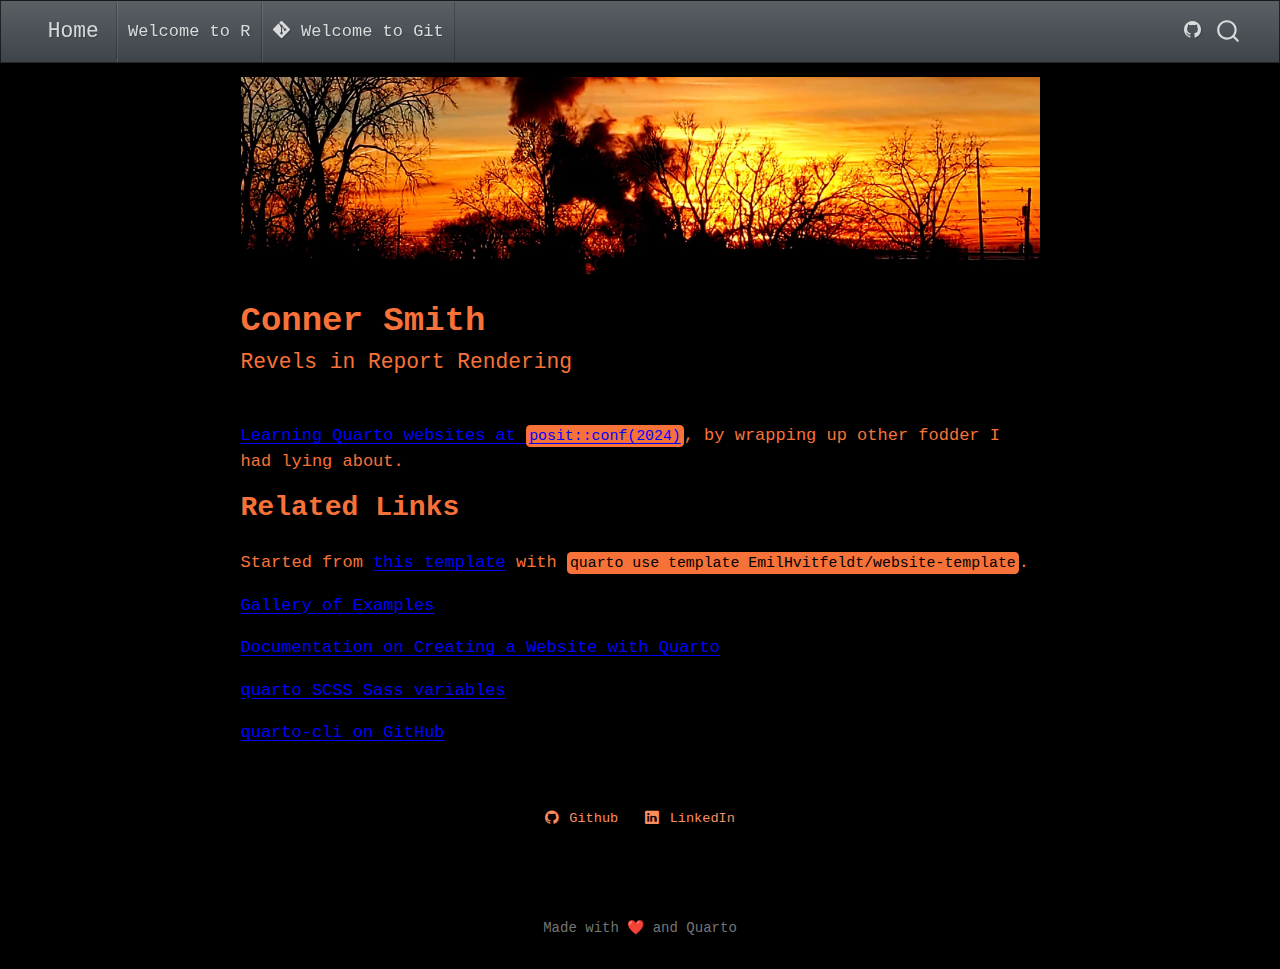
==== index.html @ 238fa05e "Built site for gh-pages" ====
<!DOCTYPE html>
<html xmlns="http://www.w3.org/1999/xhtml" lang="en" xml:lang="en"><head>

<meta charset="utf-8">
<meta name="generator" content="quarto-1.5.56">

<meta name="viewport" content="width=device-width, initial-scale=1.0, user-scalable=yes">


<title>Conner Smith – Home</title>
<style>
code{white-space: pre-wrap;}
span.smallcaps{font-variant: small-caps;}
div.columns{display: flex; gap: min(4vw, 1.5em);}
div.column{flex: auto; overflow-x: auto;}
div.hanging-indent{margin-left: 1.5em; text-indent: -1.5em;}
ul.task-list{list-style: none;}
ul.task-list li input[type="checkbox"] {
  width: 0.8em;
  margin: 0 0.8em 0.2em -1em; /* quarto-specific, see https://github.com/quarto-dev/quarto-cli/issues/4556 */ 
  vertical-align: middle;
}
</style>


<script src="site_libs/quarto-nav/quarto-nav.js"></script>
<script src="site_libs/quarto-nav/headroom.min.js"></script>
<script src="site_libs/clipboard/clipboard.min.js"></script>
<script src="site_libs/quarto-search/autocomplete.umd.js"></script>
<script src="site_libs/quarto-search/fuse.min.js"></script>
<script src="site_libs/quarto-search/quarto-search.js"></script>
<meta name="quarto:offset" content="./">
<script src="site_libs/quarto-html/quarto.js"></script>
<script src="site_libs/quarto-html/popper.min.js"></script>
<script src="site_libs/quarto-html/tippy.umd.min.js"></script>
<link href="site_libs/quarto-html/tippy.css" rel="stylesheet">
<link href="site_libs/quarto-html/quarto-syntax-highlighting-dark.css" rel="stylesheet" id="quarto-text-highlighting-styles">
<script src="site_libs/bootstrap/bootstrap.min.js"></script>
<link href="site_libs/bootstrap/bootstrap-icons.css" rel="stylesheet">
<link href="site_libs/bootstrap/bootstrap.min.css" rel="stylesheet" id="quarto-bootstrap" data-mode="dark">
<script id="quarto-search-options" type="application/json">{
  "location": "navbar",
  "copy-button": false,
  "collapse-after": 3,
  "panel-placement": "end",
  "type": "overlay",
  "limit": 50,
  "keyboard-shortcut": [
    "f",
    "/",
    "s"
  ],
  "show-item-context": false,
  "language": {
    "search-no-results-text": "No results",
    "search-matching-documents-text": "matching documents",
    "search-copy-link-title": "Copy link to search",
    "search-hide-matches-text": "Hide additional matches",
    "search-more-match-text": "more match in this document",
    "search-more-matches-text": "more matches in this document",
    "search-clear-button-title": "Clear",
    "search-text-placeholder": "",
    "search-detached-cancel-button-title": "Cancel",
    "search-submit-button-title": "Submit",
    "search-label": "Search"
  }
}</script>


<meta property="og:title" content="Conner Smith – Home">
<meta property="og:description" content="Revels in Report Rendering">
<meta property="og:image" content="https://cesBis.github.io/quarto-website-example/profile.jpg">
<meta property="og:site_name" content="Home">
</head>

<body class="nav-fixed fullcontent">

<div id="quarto-search-results"></div>
  <header id="quarto-header" class="headroom fixed-top">
    <nav class="navbar navbar-expand-lg " data-bs-theme="dark">
      <div class="navbar-container container-fluid">
      <div class="navbar-brand-container mx-auto">
    <a class="navbar-brand" href="./index.html">
    <span class="navbar-title">Home</span>
    </a>
  </div>
            <div id="quarto-search" class="" title="Search"></div>
          <button class="navbar-toggler" type="button" data-bs-toggle="collapse" data-bs-target="#navbarCollapse" aria-controls="navbarCollapse" role="menu" aria-expanded="false" aria-label="Toggle navigation" onclick="if (window.quartoToggleHeadroom) { window.quartoToggleHeadroom(); }">
  <span class="navbar-toggler-icon"></span>
</button>
          <div class="collapse navbar-collapse" id="navbarCollapse">
            <ul class="navbar-nav navbar-nav-scroll me-auto">
  <li class="nav-item">
    <a class="nav-link" href="./webR-welcome/index.html"> 
<span class="menu-text">Welcome to R</span></a>
  </li>  
  <li class="nav-item">
    <a class="nav-link" href="./git-slides/index.html"> <i class="bi bi-git" role="img">
</i> 
<span class="menu-text">Welcome to Git</span></a>
  </li>  
</ul>
          </div> <!-- /navcollapse -->
            <div class="quarto-navbar-tools">
    <a href="https://github.com/cesBis/quarto-website-example" title="" class="quarto-navigation-tool px-1" aria-label=""><i class="bi bi-github"></i></a>
</div>
      </div> <!-- /container-fluid -->
    </nav>
</header>
<!-- content -->
<div id="quarto-content" class="quarto-container page-columns page-rows-contents page-layout-article page-navbar">
<!-- sidebar -->
<!-- margin-sidebar -->
    
<!-- main -->
<div class="quarto-about-marquee">
  <div class="about-image-container">
    <img src="profile.jpg" class="about-image " style="width: 100%;">
  </div>
  <div class="about-contents">
    <header id="title-block-header" class="quarto-title-block default">
<div class="quarto-title">
<h1 class="title">Conner Smith</h1>
<p class="subtitle lead">Revels in Report Rendering</p>
</div>
<div class="quarto-title-meta">
  </div>
</header> <main class="content" id="quarto-document-content">
<p><a href="https://posit-conf-2024.github.io/quarto-websites/">Learning Quarto websites at <code>posit::conf(2024)</code></a>, by wrapping up other fodder I had lying about.</p>
<section id="related-links" class="level2">
<h2 data-anchor-id="related-links">Related Links</h2>
<p>Started from <a href="https://github.com/EmilHvitfeldt/website-template">this template</a> with <code>quarto use template EmilHvitfeldt/website-template</code>.</p>
<p><a href="https://quarto.org/docs/gallery/#websites">Gallery of Examples</a></p>
<p><a href="https://quarto.org/docs/websites/">Documentation on Creating a Website with Quarto</a></p>
<p><a href="https://quarto.org/docs/output-formats/html-themes.html#sass-variables">quarto SCSS Sass variables</a></p>
<p><a href="https://github.com/quarto-dev/quarto-cli">quarto-cli on GitHub</a></p>


</section>
</main> 
    <div class="about-footer"><div class="about-links">
  <a href="https://github.com/cesBis" class="about-link" rel="" target="">
    <i class="bi bi-github"></i>
     <span class="about-link-text">Github</span>
  </a>
  <a href="https://www.linkedin.com/in/conner-smith-68b906111/" class="about-link" rel="" target="">
    <i class="bi bi-linkedin"></i>
     <span class="about-link-text">LinkedIn</span>
  </a>
</div>
</div>
  </div>
</div>
 <!-- /main -->
<script id="quarto-html-after-body" type="application/javascript">
window.document.addEventListener("DOMContentLoaded", function (event) {
  const toggleBodyColorMode = (bsSheetEl) => {
    const mode = bsSheetEl.getAttribute("data-mode");
    const bodyEl = window.document.querySelector("body");
    if (mode === "dark") {
      bodyEl.classList.add("quarto-dark");
      bodyEl.classList.remove("quarto-light");
    } else {
      bodyEl.classList.add("quarto-light");
      bodyEl.classList.remove("quarto-dark");
    }
  }
  const toggleBodyColorPrimary = () => {
    const bsSheetEl = window.document.querySelector("link#quarto-bootstrap");
    if (bsSheetEl) {
      toggleBodyColorMode(bsSheetEl);
    }
  }
  toggleBodyColorPrimary();  
  const isCodeAnnotation = (el) => {
    for (const clz of el.classList) {
      if (clz.startsWith('code-annotation-')) {                     
        return true;
      }
    }
    return false;
  }
  const onCopySuccess = function(e) {
    // button target
    const button = e.trigger;
    // don't keep focus
    button.blur();
    // flash "checked"
    button.classList.add('code-copy-button-checked');
    var currentTitle = button.getAttribute("title");
    button.setAttribute("title", "Copied!");
    let tooltip;
    if (window.bootstrap) {
      button.setAttribute("data-bs-toggle", "tooltip");
      button.setAttribute("data-bs-placement", "left");
      button.setAttribute("data-bs-title", "Copied!");
      tooltip = new bootstrap.Tooltip(button, 
        { trigger: "manual", 
          customClass: "code-copy-button-tooltip",
          offset: [0, -8]});
      tooltip.show();    
    }
    setTimeout(function() {
      if (tooltip) {
        tooltip.hide();
        button.removeAttribute("data-bs-title");
        button.removeAttribute("data-bs-toggle");
        button.removeAttribute("data-bs-placement");
      }
      button.setAttribute("title", currentTitle);
      button.classList.remove('code-copy-button-checked');
    }, 1000);
    // clear code selection
    e.clearSelection();
  }
  const getTextToCopy = function(trigger) {
      const codeEl = trigger.previousElementSibling.cloneNode(true);
      for (const childEl of codeEl.children) {
        if (isCodeAnnotation(childEl)) {
          childEl.remove();
        }
      }
      return codeEl.innerText;
  }
  const clipboard = new window.ClipboardJS('.code-copy-button:not([data-in-quarto-modal])', {
    text: getTextToCopy
  });
  clipboard.on('success', onCopySuccess);
  if (window.document.getElementById('quarto-embedded-source-code-modal')) {
    // For code content inside modals, clipBoardJS needs to be initialized with a container option
    // TODO: Check when it could be a function (https://github.com/zenorocha/clipboard.js/issues/860)
    const clipboardModal = new window.ClipboardJS('.code-copy-button[data-in-quarto-modal]', {
      text: getTextToCopy,
      container: window.document.getElementById('quarto-embedded-source-code-modal')
    });
    clipboardModal.on('success', onCopySuccess);
  }
    var localhostRegex = new RegExp(/^(?:http|https):\/\/localhost\:?[0-9]*\//);
    var mailtoRegex = new RegExp(/^mailto:/);
      var filterRegex = new RegExp("https:\/\/cesBis\.github\.io\/quarto-website-example\/");
    var isInternal = (href) => {
        return filterRegex.test(href) || localhostRegex.test(href) || mailtoRegex.test(href);
    }
    // Inspect non-navigation links and adorn them if external
 	var links = window.document.querySelectorAll('a[href]:not(.nav-link):not(.navbar-brand):not(.toc-action):not(.sidebar-link):not(.sidebar-item-toggle):not(.pagination-link):not(.no-external):not([aria-hidden]):not(.dropdown-item):not(.quarto-navigation-tool):not(.about-link)');
    for (var i=0; i<links.length; i++) {
      const link = links[i];
      if (!isInternal(link.href)) {
        // undo the damage that might have been done by quarto-nav.js in the case of
        // links that we want to consider external
        if (link.dataset.originalHref !== undefined) {
          link.href = link.dataset.originalHref;
        }
      }
    }
  function tippyHover(el, contentFn, onTriggerFn, onUntriggerFn) {
    const config = {
      allowHTML: true,
      maxWidth: 500,
      delay: 100,
      arrow: false,
      appendTo: function(el) {
          return el.parentElement;
      },
      interactive: true,
      interactiveBorder: 10,
      theme: 'quarto',
      placement: 'bottom-start',
    };
    if (contentFn) {
      config.content = contentFn;
    }
    if (onTriggerFn) {
      config.onTrigger = onTriggerFn;
    }
    if (onUntriggerFn) {
      config.onUntrigger = onUntriggerFn;
    }
    window.tippy(el, config); 
  }
  const noterefs = window.document.querySelectorAll('a[role="doc-noteref"]');
  for (var i=0; i<noterefs.length; i++) {
    const ref = noterefs[i];
    tippyHover(ref, function() {
      // use id or data attribute instead here
      let href = ref.getAttribute('data-footnote-href') || ref.getAttribute('href');
      try { href = new URL(href).hash; } catch {}
      const id = href.replace(/^#\/?/, "");
      const note = window.document.getElementById(id);
      if (note) {
        return note.innerHTML;
      } else {
        return "";
      }
    });
  }
  const xrefs = window.document.querySelectorAll('a.quarto-xref');
  const processXRef = (id, note) => {
    // Strip column container classes
    const stripColumnClz = (el) => {
      el.classList.remove("page-full", "page-columns");
      if (el.children) {
        for (const child of el.children) {
          stripColumnClz(child);
        }
      }
    }
    stripColumnClz(note)
    if (id === null || id.startsWith('sec-')) {
      // Special case sections, only their first couple elements
      const container = document.createElement("div");
      if (note.children && note.children.length > 2) {
        container.appendChild(note.children[0].cloneNode(true));
        for (let i = 1; i < note.children.length; i++) {
          const child = note.children[i];
          if (child.tagName === "P" && child.innerText === "") {
            continue;
          } else {
            container.appendChild(child.cloneNode(true));
            break;
          }
        }
        if (window.Quarto?.typesetMath) {
          window.Quarto.typesetMath(container);
        }
        return container.innerHTML
      } else {
        if (window.Quarto?.typesetMath) {
          window.Quarto.typesetMath(note);
        }
        return note.innerHTML;
      }
    } else {
      // Remove any anchor links if they are present
      const anchorLink = note.querySelector('a.anchorjs-link');
      if (anchorLink) {
        anchorLink.remove();
      }
      if (window.Quarto?.typesetMath) {
        window.Quarto.typesetMath(note);
      }
      // TODO in 1.5, we should make sure this works without a callout special case
      if (note.classList.contains("callout")) {
        return note.outerHTML;
      } else {
        return note.innerHTML;
      }
    }
  }
  for (var i=0; i<xrefs.length; i++) {
    const xref = xrefs[i];
    tippyHover(xref, undefined, function(instance) {
      instance.disable();
      let url = xref.getAttribute('href');
      let hash = undefined; 
      if (url.startsWith('#')) {
        hash = url;
      } else {
        try { hash = new URL(url).hash; } catch {}
      }
      if (hash) {
        const id = hash.replace(/^#\/?/, "");
        const note = window.document.getElementById(id);
        if (note !== null) {
          try {
            const html = processXRef(id, note.cloneNode(true));
            instance.setContent(html);
          } finally {
            instance.enable();
            instance.show();
          }
        } else {
          // See if we can fetch this
          fetch(url.split('#')[0])
          .then(res => res.text())
          .then(html => {
            const parser = new DOMParser();
            const htmlDoc = parser.parseFromString(html, "text/html");
            const note = htmlDoc.getElementById(id);
            if (note !== null) {
              const html = processXRef(id, note);
              instance.setContent(html);
            } 
          }).finally(() => {
            instance.enable();
            instance.show();
          });
        }
      } else {
        // See if we can fetch a full url (with no hash to target)
        // This is a special case and we should probably do some content thinning / targeting
        fetch(url)
        .then(res => res.text())
        .then(html => {
          const parser = new DOMParser();
          const htmlDoc = parser.parseFromString(html, "text/html");
          const note = htmlDoc.querySelector('main.content');
          if (note !== null) {
            // This should only happen for chapter cross references
            // (since there is no id in the URL)
            // remove the first header
            if (note.children.length > 0 && note.children[0].tagName === "HEADER") {
              note.children[0].remove();
            }
            const html = processXRef(null, note);
            instance.setContent(html);
          } 
        }).finally(() => {
          instance.enable();
          instance.show();
        });
      }
    }, function(instance) {
    });
  }
      let selectedAnnoteEl;
      const selectorForAnnotation = ( cell, annotation) => {
        let cellAttr = 'data-code-cell="' + cell + '"';
        let lineAttr = 'data-code-annotation="' +  annotation + '"';
        const selector = 'span[' + cellAttr + '][' + lineAttr + ']';
        return selector;
      }
      const selectCodeLines = (annoteEl) => {
        const doc = window.document;
        const targetCell = annoteEl.getAttribute("data-target-cell");
        const targetAnnotation = annoteEl.getAttribute("data-target-annotation");
        const annoteSpan = window.document.querySelector(selectorForAnnotation(targetCell, targetAnnotation));
        const lines = annoteSpan.getAttribute("data-code-lines").split(",");
        const lineIds = lines.map((line) => {
          return targetCell + "-" + line;
        })
        let top = null;
        let height = null;
        let parent = null;
        if (lineIds.length > 0) {
            //compute the position of the single el (top and bottom and make a div)
            const el = window.document.getElementById(lineIds[0]);
            top = el.offsetTop;
            height = el.offsetHeight;
            parent = el.parentElement.parentElement;
          if (lineIds.length > 1) {
            const lastEl = window.document.getElementById(lineIds[lineIds.length - 1]);
            const bottom = lastEl.offsetTop + lastEl.offsetHeight;
            height = bottom - top;
          }
          if (top !== null && height !== null && parent !== null) {
            // cook up a div (if necessary) and position it 
            let div = window.document.getElementById("code-annotation-line-highlight");
            if (div === null) {
              div = window.document.createElement("div");
              div.setAttribute("id", "code-annotation-line-highlight");
              div.style.position = 'absolute';
              parent.appendChild(div);
            }
            div.style.top = top - 2 + "px";
            div.style.height = height + 4 + "px";
            div.style.left = 0;
            let gutterDiv = window.document.getElementById("code-annotation-line-highlight-gutter");
            if (gutterDiv === null) {
              gutterDiv = window.document.createElement("div");
              gutterDiv.setAttribute("id", "code-annotation-line-highlight-gutter");
              gutterDiv.style.position = 'absolute';
              const codeCell = window.document.getElementById(targetCell);
              const gutter = codeCell.querySelector('.code-annotation-gutter');
              gutter.appendChild(gutterDiv);
            }
            gutterDiv.style.top = top - 2 + "px";
            gutterDiv.style.height = height + 4 + "px";
          }
          selectedAnnoteEl = annoteEl;
        }
      };
      const unselectCodeLines = () => {
        const elementsIds = ["code-annotation-line-highlight", "code-annotation-line-highlight-gutter"];
        elementsIds.forEach((elId) => {
          const div = window.document.getElementById(elId);
          if (div) {
            div.remove();
          }
        });
        selectedAnnoteEl = undefined;
      };
        // Handle positioning of the toggle
    window.addEventListener(
      "resize",
      throttle(() => {
        elRect = undefined;
        if (selectedAnnoteEl) {
          selectCodeLines(selectedAnnoteEl);
        }
      }, 10)
    );
    function throttle(fn, ms) {
    let throttle = false;
    let timer;
      return (...args) => {
        if(!throttle) { // first call gets through
            fn.apply(this, args);
            throttle = true;
        } else { // all the others get throttled
            if(timer) clearTimeout(timer); // cancel #2
            timer = setTimeout(() => {
              fn.apply(this, args);
              timer = throttle = false;
            }, ms);
        }
      };
    }
      // Attach click handler to the DT
      const annoteDls = window.document.querySelectorAll('dt[data-target-cell]');
      for (const annoteDlNode of annoteDls) {
        annoteDlNode.addEventListener('click', (event) => {
          const clickedEl = event.target;
          if (clickedEl !== selectedAnnoteEl) {
            unselectCodeLines();
            const activeEl = window.document.querySelector('dt[data-target-cell].code-annotation-active');
            if (activeEl) {
              activeEl.classList.remove('code-annotation-active');
            }
            selectCodeLines(clickedEl);
            clickedEl.classList.add('code-annotation-active');
          } else {
            // Unselect the line
            unselectCodeLines();
            clickedEl.classList.remove('code-annotation-active');
          }
        });
      }
  const findCites = (el) => {
    const parentEl = el.parentElement;
    if (parentEl) {
      const cites = parentEl.dataset.cites;
      if (cites) {
        return {
          el,
          cites: cites.split(' ')
        };
      } else {
        return findCites(el.parentElement)
      }
    } else {
      return undefined;
    }
  };
  var bibliorefs = window.document.querySelectorAll('a[role="doc-biblioref"]');
  for (var i=0; i<bibliorefs.length; i++) {
    const ref = bibliorefs[i];
    const citeInfo = findCites(ref);
    if (citeInfo) {
      tippyHover(citeInfo.el, function() {
        var popup = window.document.createElement('div');
        citeInfo.cites.forEach(function(cite) {
          var citeDiv = window.document.createElement('div');
          citeDiv.classList.add('hanging-indent');
          citeDiv.classList.add('csl-entry');
          var biblioDiv = window.document.getElementById('ref-' + cite);
          if (biblioDiv) {
            citeDiv.innerHTML = biblioDiv.innerHTML;
          }
          popup.appendChild(citeDiv);
        });
        return popup.innerHTML;
      });
    }
  }
});
</script>
</div> <!-- /content -->
<footer class="footer">
  <div class="nav-footer">
    <div class="nav-footer-left">
      &nbsp;
    </div>   
    <div class="nav-footer-center">
<p>Made with ❤️ and Quarto</p>
</div>
    <div class="nav-footer-right">
      &nbsp;
    </div>
  </div>
</footer>




</body></html>
---- site_libs/quarto-html/tippy.css ----
.tippy-box[data-animation=fade][data-state=hidden]{opacity:0}[data-tippy-root]{max-width:calc(100vw - 10px)}.tippy-box{position:relative;background-color:#333;color:#fff;border-radius:4px;font-size:14px;line-height:1.4;white-space:normal;outline:0;transition-property:transform,visibility,opacity}.tippy-box[data-placement^=top]>.tippy-arrow{bottom:0}.tippy-box[data-placement^=top]>.tippy-arrow:before{bottom:-7px;left:0;border-width:8px 8px 0;border-top-color:initial;transform-origin:center top}.tippy-box[data-placement^=bottom]>.tippy-arrow{top:0}.tippy-box[data-placement^=bottom]>.tippy-arrow:before{top:-7px;left:0;border-width:0 8px 8px;border-bottom-color:initial;transform-origin:center bottom}.tippy-box[data-placement^=left]>.tippy-arrow{right:0}.tippy-box[data-placement^=left]>.tippy-arrow:before{border-width:8px 0 8px 8px;border-left-color:initial;right:-7px;transform-origin:center left}.tippy-box[data-placement^=right]>.tippy-arrow{left:0}.tippy-box[data-placement^=right]>.tippy-arrow:before{left:-7px;border-width:8px 8px 8px 0;border-right-color:initial;transform-origin:center right}.tippy-box[data-inertia][data-state=visible]{transition-timing-function:cubic-bezier(.54,1.5,.38,1.11)}.tippy-arrow{width:16px;height:16px;color:#333}.tippy-arrow:before{content:"";position:absolute;border-color:transparent;border-style:solid}.tippy-content{position:relative;padding:5px 9px;z-index:1}
---- site_libs/quarto-html/quarto-syntax-highlighting-dark.css ----
/* quarto syntax highlight colors */
:root {
  --quarto-hl-al-color: #f07178;
  --quarto-hl-an-color: #d4d0ab;
  --quarto-hl-at-color: #00e0e0;
  --quarto-hl-bn-color: #d4d0ab;
  --quarto-hl-bu-color: #abe338;
  --quarto-hl-ch-color: #abe338;
  --quarto-hl-co-color: #f8f8f2;
  --quarto-hl-cv-color: #ffd700;
  --quarto-hl-cn-color: #ffd700;
  --quarto-hl-cf-color: #ffa07a;
  --quarto-hl-dt-color: #ffa07a;
  --quarto-hl-dv-color: #d4d0ab;
  --quarto-hl-do-color: #f8f8f2;
  --quarto-hl-er-color: #f07178;
  --quarto-hl-ex-color: #00e0e0;
  --quarto-hl-fl-color: #d4d0ab;
  --quarto-hl-fu-color: #ffa07a;
  --quarto-hl-im-color: #abe338;
  --quarto-hl-in-color: #d4d0ab;
  --quarto-hl-kw-color: #ffa07a;
  --quarto-hl-op-color: #ffa07a;
  --quarto-hl-ot-color: #00e0e0;
  --quarto-hl-pp-color: #dcc6e0;
  --quarto-hl-re-color: #00e0e0;
  --quarto-hl-sc-color: #abe338;
  --quarto-hl-ss-color: #abe338;
  --quarto-hl-st-color: #abe338;
  --quarto-hl-va-color: #00e0e0;
  --quarto-hl-vs-color: #abe338;
  --quarto-hl-wa-color: #dcc6e0;
}

/* other quarto variables */
:root {
  --quarto-font-monospace: SFMono-Regular, Menlo, Monaco, Consolas, "Liberation Mono", "Courier New", monospace;
}

code span.al {
  background-color: #2a0f15;
  font-weight: bold;
  color: #f07178;
}

code span.an {
  color: #d4d0ab;
}

code span.at {
  color: #00e0e0;
}

code span.bn {
  color: #d4d0ab;
}

code span.bu {
  color: #abe338;
}

code span.ch {
  color: #abe338;
}

code span.co {
  font-style: italic;
  color: #f8f8f2;
}

code span.cv {
  color: #ffd700;
}

code span.cn {
  color: #ffd700;
}

code span.cf {
  font-weight: bold;
  color: #ffa07a;
}

code span.dt {
  color: #ffa07a;
}

code span.dv {
  color: #d4d0ab;
}

code span.do {
  color: #f8f8f2;
}

code span.er {
  color: #f07178;
  text-decoration: underline;
}

code span.ex {
  font-weight: bold;
  color: #00e0e0;
}

code span.fl {
  color: #d4d0ab;
}

code span.fu {
  color: #ffa07a;
}

code span.im {
  color: #abe338;
}

code span.in {
  color: #d4d0ab;
}

code span.kw {
  font-weight: bold;
  color: #ffa07a;
}

pre > code.sourceCode > span {
  color: #f8f8f2;
}

code span {
  color: #f8f8f2;
}

code.sourceCode > span {
  color: #f8f8f2;
}

div.sourceCode,
div.sourceCode pre.sourceCode {
  color: #f8f8f2;
}

code span.op {
  color: #ffa07a;
}

code span.ot {
  color: #00e0e0;
}

code span.pp {
  color: #dcc6e0;
}

code span.re {
  background-color: #f8f8f2;
  color: #00e0e0;
}

code span.sc {
  color: #abe338;
}

code span.ss {
  color: #abe338;
}

code span.st {
  color: #abe338;
}

code span.va {
  color: #00e0e0;
}

code span.vs {
  color: #abe338;
}

code span.wa {
  color: #dcc6e0;
}

.prevent-inlining {
  content: "</";
}

/*# sourceMappingURL=935a306eefa94366c21e1a970dddb765.css.map */
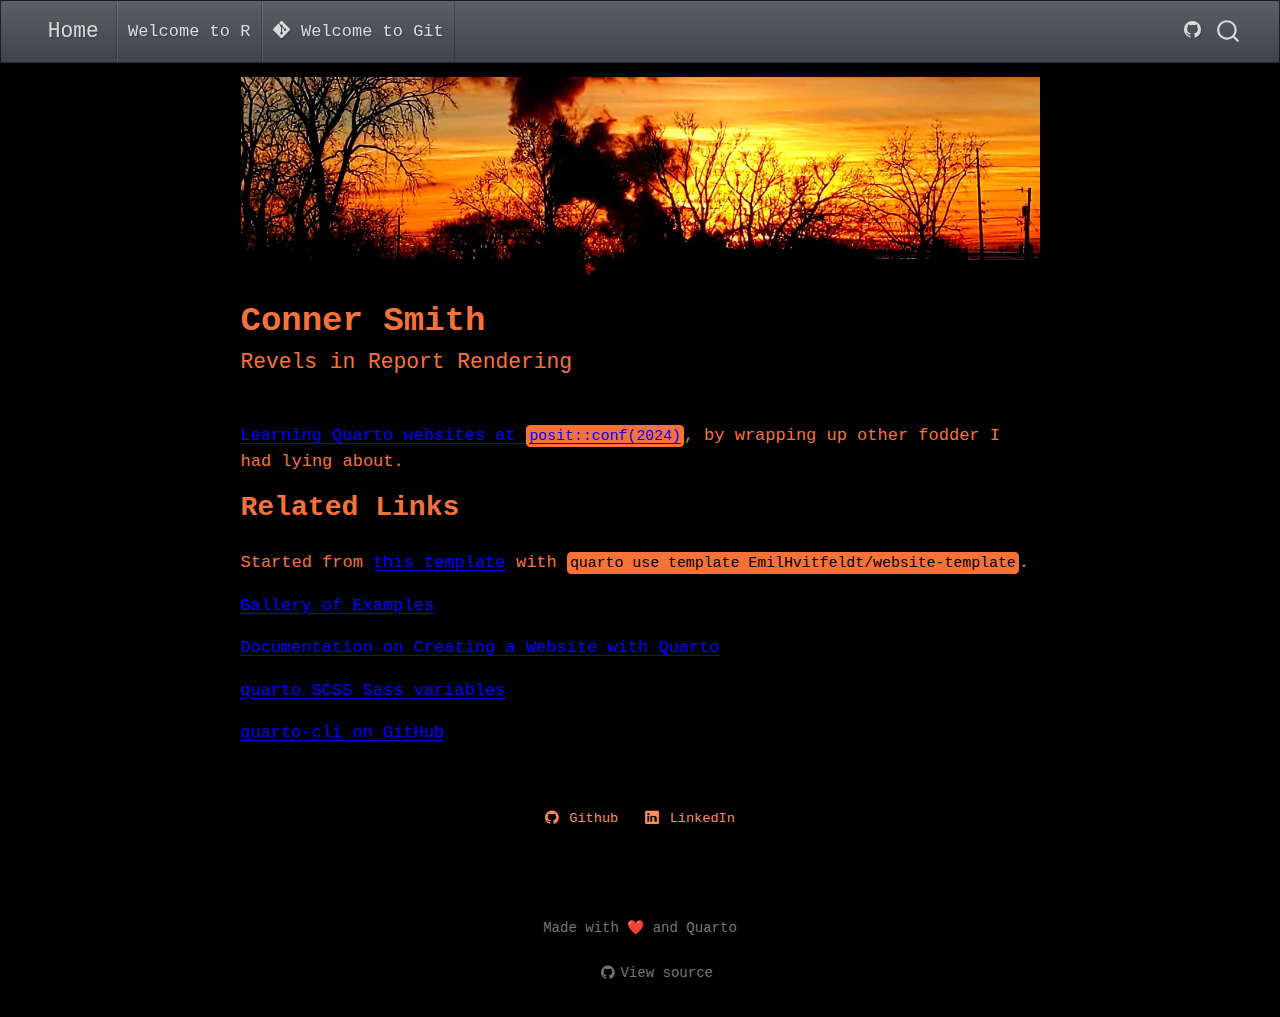
==== commit c1ce2c6d: "Built site for gh-pages" ====
--- a/index.html
+++ b/index.html
@@ -69,7 +69,7 @@
 
 <meta property="og:title" content="Conner Smith – Home">
 <meta property="og:description" content="Revels in Report Rendering">
-<meta property="og:image" content="https://cesBis.github.io/quarto-website-example/profile.jpg">
+<meta property="og:image" content="https://cesbis.github.io/quarto-website-example/profile.jpg">
 <meta property="og:site_name" content="Home">
 </head>
 
@@ -237,7 +237,7 @@
   }
     var localhostRegex = new RegExp(/^(?:http|https):\/\/localhost\:?[0-9]*\//);
     var mailtoRegex = new RegExp(/^mailto:/);
-      var filterRegex = new RegExp("https:\/\/cesBis\.github\.io\/quarto-website-example\/");
+      var filterRegex = new RegExp("https:\/\/cesbis\.github\.io\/quarto-website-example");
     var isInternal = (href) => {
         return filterRegex.test(href) || localhostRegex.test(href) || mailtoRegex.test(href);
     }
@@ -573,7 +573,7 @@
     </div>   
     <div class="nav-footer-center">
 <p>Made with ❤️ and Quarto</p>
-</div>
+<div class="toc-actions"><ul><li><a href="https://github.com/cesBis/quarto-website-example/blob/main/index.qmd" class="toc-action"><i class="bi bi-github"></i>View source</a></li></ul></div></div>
     <div class="nav-footer-right">
       &nbsp;
     </div>
